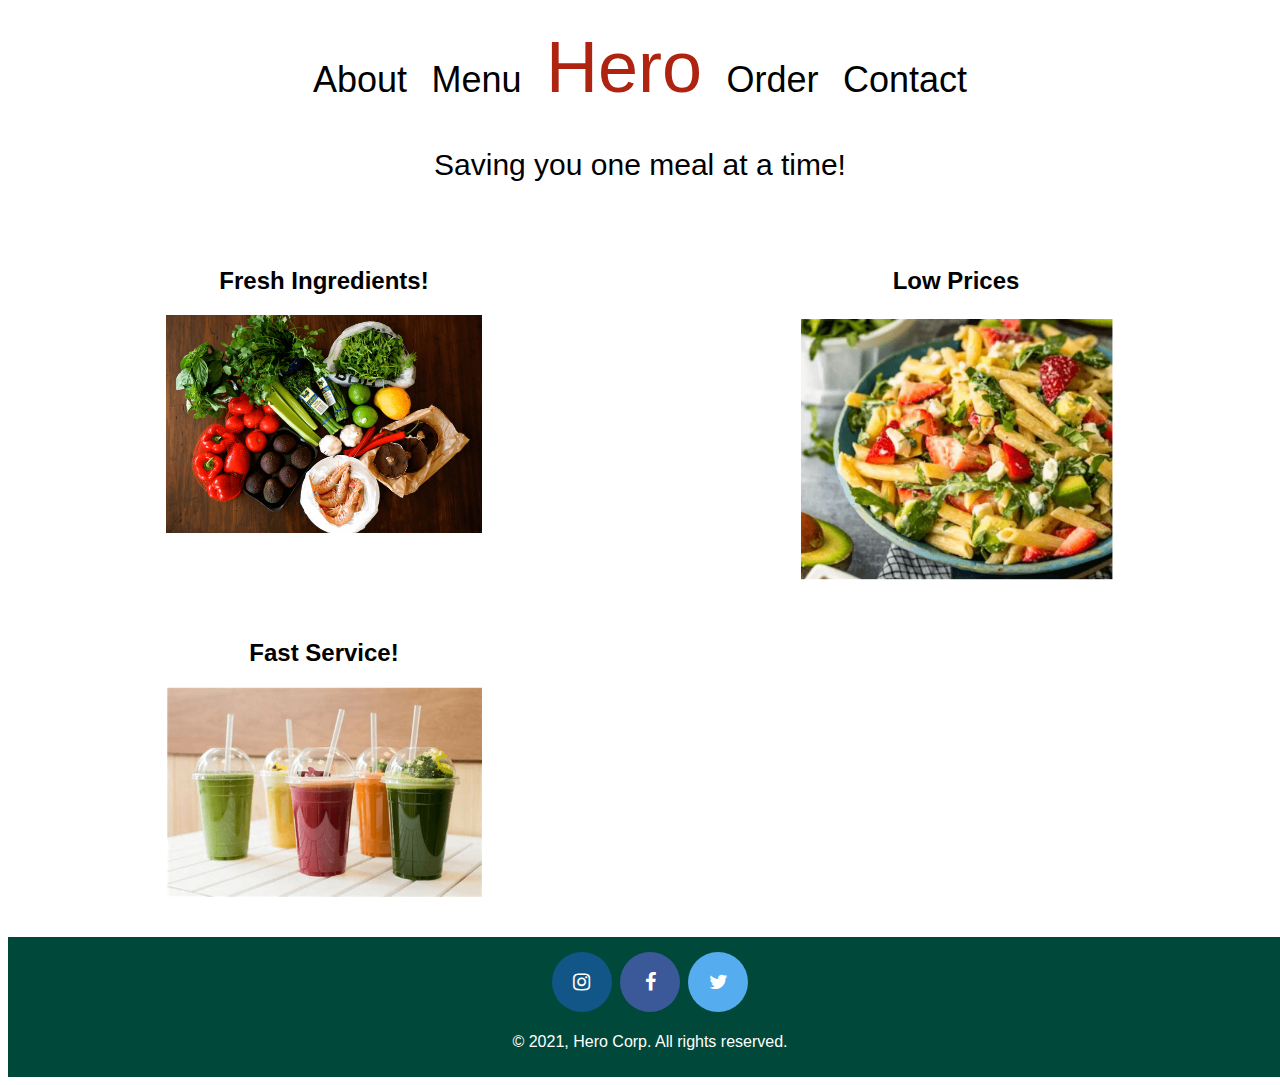
==== index.html @ 9eca9919 "removed .." ====
<!DOCTYPE html>
<html lang="en">
<head>
    <meta charset="UTF-8">
    <meta http-equiv="X-UA-Compatible" content="IE=edge">
    <meta name="viewport" content="width=device-width, initial-scale=1.0">
    <title>Hero Corp</title>

    <!-- Fonts -->
    <link rel="preconnect" href="https://fonts.googleapis.com">
    <link rel="preconnect" href="https://fonts.gstatic.com" crossorigin>
    <link href="https://fonts.googleapis.com/css2?family=Salsa&display=swap" rel="stylesheet">

    <!-- External CSS -->
    <link rel="stylesheet" href="https://cdnjs.cloudflare.com/ajax/libs/font-awesome/4.7.0/css/font-awesome.min.css">

    <!-- Local CSS -->
    <link rel="stylesheet" href="/assets/css/style.css">


</head>
<body>

    <!-- Navigation Menu -->

    <header>
        <nav id="navbar">
            <ul>
                <li><a href="/about-us/">About</a></li>
                <li><a href="/menu/">Menu</a></li>
                <li><a class="title" href="/">Hero</a></li>
                <li><a href="/order/">Order</a></li>
                <li><a href="/contact-us/">Contact</a></li>
            </ul>
        </nav>

        <p class="navbar-quote">Saving you one meal at a time!</p>
    </header>

    <main>
        <section>

            <!-- Slogans with photos -->

            <div class="slogans">

                <div>
                    <h2 class="slogan-name">Fresh Ingredients!</h2>
                    <img src="../assets/img/homepage/fresh-vegetables.png" alt="photo of fresh vegetables">
                </div>

                <div>
                    <h2 class="slogan-name">Low Prices</h2>
                    <img src="../assets/img/homepage/low-prices.png" alt="">
                </div>

                <div>
                    <h2 class="slogan-name">Fast Service!</h2>
                    <img src="../assets/img/homepage/smoothies.png" alt="">
                </div>

            </div>


        </section>
    </main>

    <!-- Footer -->

    <footer id="main-footer">
        <div id="footer">

            <a href="https://instagram.com" class="fa fa-instagram"></a>
            <a href="https://facebook.com" class="fa fa-facebook"></a>
            <a href="https://twitter.com" class="fa fa-twitter"></a>

            <p>&copy; 2021, Hero Corp. All rights reserved.</p>
        </div>
    </footer>

</body>
</html>
---- assets/css/style.css ----
/* -----------------------Home------------------------- */
.slogans {
  display: grid;
  grid-template-columns: 1fr;
  padding-top: 35px;
}

.slogan-name {
  display: flex;
  align-items: center;
  justify-content: center;
}

.slogans img {
  width: 50%;
  display: block;
  margin-left: auto;
  margin-right: auto;
  padding-bottom: 40px;
}

/* Tablet and up */
@media (min-width: 768px) {
  .slogans {
    display: grid;
    grid-template-columns: repeat(2, 1fr);
  }
}
/* Desktop and up */
@media (min-width: 1440px) {
  .slogans {
    grid-template-columns: repeat(3, 1fr);
  }
}

/* -----------------------Menu Page----------------------- */
.menu-section-title {
  background-color: #00493a;
  color: #ffffff;
  font-size: 48px;
  padding: 10px;
}

.menu-items {
  display: grid;
  grid-template-columns: 1fr;
}

.menu-item {
  display: grid;
  grid-template-columns: 2fr 3fr;
}

.menu-item-desc {
  font-size: 24px;
}

.menu-item img {
  max-width: 100%;
  border-radius: 50%;
  object-fit: cover;
  width: 250px;
  height: 250px;
}

.smoothie-desc {
  font-size: 36px;
  padding-top: 40px;
}

.smoothie-list {
  text-align: center;
  font-size: 24px;
}

.smoothie-list p {
  font: ;
  font-size: 27px;
  padding-bottom: 30px;
}

/*Menu page link made into button*/

.button {
  background-color: white;
  color: black;
  border: 2px solid #00493a;
  padding: 16px 32px;
  text-align: center;
  text-decoration: none;
  display: inline-block;
  font-size: 36px;
}

.button:hover {
  background-color: #00493a;
  color: #ffffff;
}

.button-container {
  text-align: center;
  padding: 40px;
}

@media (min-width: 768px) {
  .menu-items {
    grid-template-columns: 1fr 1fr;
  }

  .menu-item img {
    max-width: 100%;
    border-radius: 15%;
    width: 70%;
    height: ;
    padding-top: 20px;
    padding-bottom: 20px;
  }

  .menu-item p {
    font-size: 25px;
  }

  .smoothie-desc {
    font-size: px;
    padding-top: 20px;
  }

  .smoothie-list {
    text-align: center;
    font-size: 24px;
  }

  .smoothie-list p {
    font: ;
    font-size: 24px;
    padding-bottom: 30px;
  }
}
@media (min-width: 1440px) {
  .menu-items {
    grid-template-columns: 1fr 1fr 1fr;
  }
}

/* -------------------------Navigation--------------------------- */

#navbar ul {
  list-style: none;
  padding: 10px;
  text-align: center;
}

#navbar li {
  display: inline;
  padding: 20px;
}

#navbar a {
  color: #000000;
  text-decoration: none;
  font-size: 18px;
}

#navbar .title {
  font-size: 48px;
  color: #ae2411;
}

.navbar-quote {
  padding: 70px 0;
  text-align: center;
  font-size: 30px;
  padding: 0px;
}

.main-quote {
  font-size: 18px;
  padding: 50px 40px;
}

/* Tablet and up*/
@media (min-width: 768px) {
  #navbar ul {
    list-style: none;
    padding: 10px;
    text-align: center;
  }

  #navbar li {
    display: inline;
    padding: 10px;
  }

  #navbar a {
    font-size: 36px;
  }

  #navbar .title {
    font-size: 72px;
  }

  .main-quote {
    font-size: 25x;
    padding: 60px;
    text-align: center;
  }
}

/* Desktop and up*/
@media (min-width: 1440px) {
}

/* --------------------------------Order Page------------------------------ */
/* Phone */
.opener {
  font-size: 40px;
  text-align: center;
}

.main {
  height: auto;
  display: grid;
  grid-template-columns: 1fr;
  place-items: left;
}

.body {
  font-family: 'Ruluko', sans-serif;
  font-size: 24px;
}

/* Menu Items */
.order-section-title {
  background: #00493a;
  color: #fff;
}

.order-items {
  display: grid;
  grid-template-columns: 1fr;
  row-gap: 20px;
  margin: 30px;
}

.order-item {
  display: grid;
  grid-template-columns: 2fr 3fr;
  row-gap: 20px;
}

/* Tablet and up */
@media (min-width: 768px) {
  .order-items {
    grid-template-columns: 1fr 1fr 1fr;
  }

  .order-item {
    display: grid;
    grid-template-columns: 2fr 3fr;
    row-gap: 20px;
  }
}

/* Desktop and up */
@media (min-width: 1440px) {
  .cart {
    justify-content: center;
    font-size: 30px;
    color: #000;
    background-color: #9db9ab8c;
  }
}

/* -----------------------------------footer---------------------------- */

.footer-body {
  display: grid;
  grid-template-rows: auto 1fr auto;
}

#footer {
  bottom: 0;
  background-color: #00493a;
  width: 100%;
  padding: 10px;
  text-align: center;
  color: white;
}

.fa {
  padding: 20px;
  font-size: 20px;
  width: 20px;
  text-align: center;
  text-decoration: none;
  margin: 5px 2px;
  border-radius: 50%;
}

.fa:hover {
  opacity: 0.7;
}

.fa-instagram {
  background: #125688;
  color: white;
}

.fa-facebook {
  background: #3b5998;
  color: white;
}

.fa-twitter {
  background: #55acee;
  color: white;
}

/* -----------------------------Contact Us----------------------------- */
/* Phone */
.contact-label {
  height: 100px;
  background-image: linear-gradient(to right, #00493a, #00735c);
  text-align: center;
  padding-top: 25px;
  color: white;
}

.contact-us {
  text-align: center;
  font-size: 24px;
}

.contact-us-header {
  margin-top: 100px;
  text-align: center;
  font-size: 18px;
}

/* Contact US Form */

/* Fields */
input[type='text'],
select,
textarea {
  width: 100%;
  padding: 12px;
  border: 1px solid #ccc;
  border-radius: 4px;
  box-sizing: border-box;
  margin-top: 6px;
  margin-bottom: 16px;
  resize: vertical;
}

/* Submit Button */
input[type='submit'] {
  background-color: #606462;
  color: white;
  padding: 12px 20px;
  border: none;
  border-radius: 4px;
  cursor: pointer;
}

/* Submit button: hover action */
input[type='submit']:hover {
  background-color: #00735c;
}

/* form background */
.contact-container {
  border-radius: 5px;
  padding: 80px 100px 125px;
}

/* Tablet and up */
@media (min-width: 768px) {
  .contact-us {
  }
  /* form background */
  .contact-container {
    border-radius: 5px;
    padding: 80px 250px 100px;
  }
  .contact-us-header {
    font-size: 24px;
  }
}

/* Desktop and up */
@media (min-width: 1440px) {
  /* form background */
  .contact-container {
    border-radius: 5px;
    padding: 80px 300px 100px;
  }
  .contact-us-header {
    font-size: 32px;
  }
}

/* ---------------------------------Cart----------------------------------- */

article {
  height: auto;
  display: grid;

  margin: 0;
  padding: 30px;
}

body {
  font-family: 'Ruluko', sans-serif;
}

.opener {
  font-size: 30px;
  grid-column: 2/-1;
}

.summary {
  font-size: 25px;
  grid-column: 2/-1;
}

.personal {
  grid-gap: 5px;
  grid-template-columns: repeat(auto-fit, minmax(100px, 1fr));
  grid-template-rows: 100px 100px;
}
.address {
  grid-gap: 5px;
  grid-template-columns: repeat(auto-fit, minmax(100px, 1fr));
  grid-template-rows: 100px 100px;
}
.card {
  grid-gap: 5px;
  grid-template-columns: repeat(auto-fit, minmax(100px, 1fr));
  grid-template-rows: 100px 100px;
}

.order {
  justify-content: center;
  font-size: 30px;
  color: #000;
  background-color: #9db9ab8c;
}

/* ----------------------------about us---------------------------- */
/* Phone */
.about-title {
  height: 100px;
  background-image: linear-gradient(to right, #00493a, #00735c);
  text-align: center;
  color: white;
  font-size: 48px;
  text-align: left;
  padding-top: 50px;
  padding-left: 37px;
}

.hero-about-heading {
  padding-top: 70px;
  padding-left: 41px;
  font-size: 24px;
}
.hero-about-heading-content {
  padding-top: 5px;
  padding-left: 41px;
  padding-right: 19px;
  font-size: 24px;
}
.hero-about-history {
  padding-top: 41px;
  padding-left: 37px;
  padding-right: 19px;
  font-size: 24px;
}
.hero-about-history-content {
  padding-top: 5px;
  padding-left: 41px;
  padding-right: 19px;
  font-size: 24px;
}
.hero-about-new-para {
  padding-top: 24px;
  padding-left: 41px;
  padding-right: 19px;
  font-size: 24px;
}

/* About Items */
.about-items {
  display: grid;
  grid-template-columns: 1fr;
}
.crust-pizza-img {
  padding-left: 55px;
}

.crust-pizza-heading {
  padding-top: 75px;
  padding-left: 89px;
  padding-bottom: 18px;
  font-size: 24px;
}
.crust-pizza-body {
  width: 259px;
  height: 140px;
  padding-top: 35px;
  padding-left: 83px;
  text-align: center;
  font-size: 24px;
}
.shabu-img {
  padding-left: 67px;
}
.shabu-heading {
  padding-top: 86px;
  padding-left: 99px;
  padding-bottom: 28px;
  font-size: 24px;
}

.shabu-body {
  padding-top: 27px;
  padding-left: 42px;
  width: 345px;
  height: 168px;
  text-align: center;
  font-size: 24px;
}

/* Tablet and up */
@media (min-width: 768px) {
  .hero-about-heading {
    padding-top: 37px;
    padding-left: 37px;
    padding-right: 18px;
  }
  .hero-about-heading-content {
    padding-top: 8.7px;
    padding-left: 37px;
    padding-right: 18px;
  }
  .hero-about-history {
    padding-top: 37px;
    padding-left: 37px;
    padding-right: 19px;
  }
  .hero-about-history-content {
    padding-top: 5px;
    padding-left: 37px;
    padding-right: 18px;
  }
  .hero-about-new-para {
    padding-top: 37px;
    padding-left: 37px;
    padding-right: 19px;
  }
  /* About Items */
  .about-items {
    display: grid;
    grid-template-columns: 2fr 3fr;
  }
  .crust-pizza-img {
    padding-left: 41px;
  }
  .crust-pizza-heading {
    padding-top: 130px;
    padding-left: 75px;
    padding-bottom: 18px;
  }
  .crust-pizza-body {
    width: 259px;
    height: 140px;
    padding-left: 75px;
    text-align: center;
  }
  .shabu-img {
    padding-left: 75px;
  }
  .shabu-heading {
    padding-top: 130px;
    padding-left: 107px;
    padding-bottom: 28px;
  }
  .shabu-body {
    padding-top: 27px;
    width: 345px;
    height: 168px;
    text-align: center;
  }
}

/* Desktop and up */
@media (min-width: 1440px) {
  .hero-about-heading {
    padding-top: 37px;
    padding-left: 37px;
    font-size: 36px;
  }
  .hero-about-heading-content {
    padding-top: 14.5px;
    padding-left: 31px;
    font-size: 36px;
  }
  .hero-about-history {
    padding-top: 80px;
    padding-left: 31px;
    font-size: 36px;
  }
  .hero-about-history-content {
    padding-top: 13px;
    padding-left: 31px;
    font-size: 36px;
  }
  .hero-about-new-para {
    padding-top: 63px;
    padding-left: 31px;
    font-size: 36px;
  }

  /* About Items */
  .about-items {
    display: grid;
    grid-template-columns: 2fr 3fr;
  }
  .crust-pizza-img {
    padding-top: 21px;
    padding-left: 241px;
  }
  .crust-pizza-heading {
    padding-top: 62px;
    padding-left: 219px;
    font-size: 36px;
  }
  .crust-pizza-body {
    padding-top: 21px;
    padding-left: 184px;
    width: 462px;
    height: 210px;
    font-size: 36px;
  }
  .shabu-img {
    padding-top: 21px;
    padding-left: 204px;
  }
  .shabu-heading {
    padding-top: 62px;
    padding-left: 185px;
    font-size: 36px;
  }
  .shabu-body {
    padding-top: 21px;
    padding-left: 127px;
    width: 482px;
    height: 252px;
    font-size: 36px;
  }
}
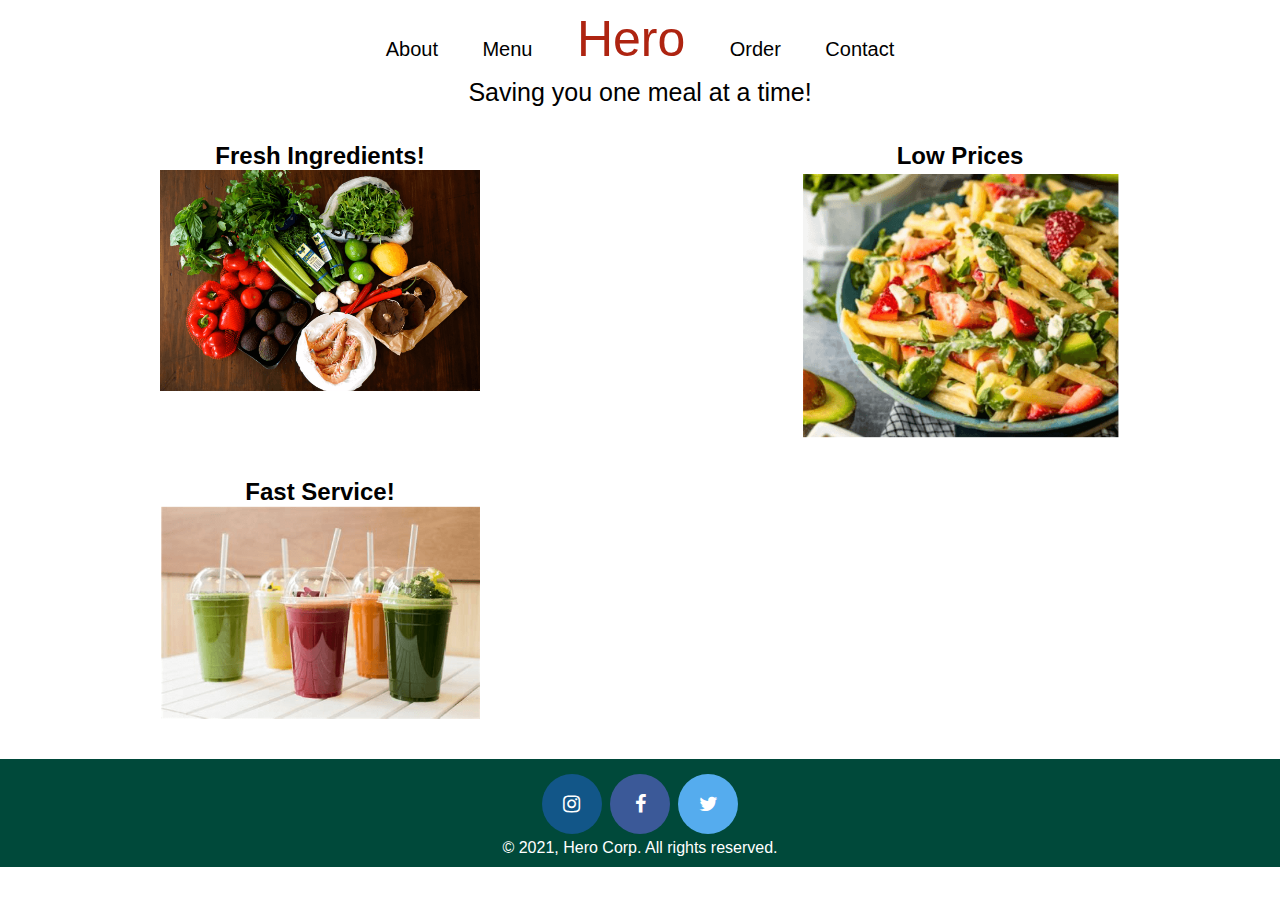
==== commit 8af082fb: "final commit home" ====
--- a/index.html
+++ b/index.html
@@ -15,7 +15,10 @@
     <link rel="stylesheet" href="https://cdnjs.cloudflare.com/ajax/libs/font-awesome/4.7.0/css/font-awesome.min.css">
 
     <!-- Local CSS -->
-    <link rel="stylesheet" href="/assets/css/style.css">
+    <link rel="stylesheet" href="./assets/css/navigation.css">
+    <link rel="stylesheet" href="./assets/css/home.css">
+    <link rel="stylesheet" href="./assets/css/footer.css">
+    <link rel="stylesheet" href="./assets/css/general.css">
 
 
 </head>
@@ -26,11 +29,11 @@
     <header>
         <nav id="navbar">
             <ul>
-                <li><a href="/about-us/">About</a></li>
-                <li><a href="/menu/">Menu</a></li>
+                <li><a href="../about-us/">About</a></li>
+                <li><a href="../menu/">Menu</a></li>
                 <li><a class="title" href="/">Hero</a></li>
-                <li><a href="/order/">Order</a></li>
-                <li><a href="/contact-us/">Contact</a></li>
+                <li><a href="../order/">Order</a></li>
+                <li><a href="../contact-us/">Contact</a></li>
             </ul>
         </nav>
 
@@ -56,7 +59,7 @@
 
                 <div>
                     <h2 class="slogan-name">Fast Service!</h2>
-                    <img src="../assets/img/homepage/smoothies.png" alt="">
+                    <img src="../assets/img/homepage/smoothies.png" alt=" ">
                 </div>
 
             </div>
@@ -76,7 +79,9 @@
 
             <p>&copy; 2021, Hero Corp. All rights reserved.</p>
         </div>
+
     </footer>
 
 </body>
 </html>
+
--- a/assets/css/navigation.css
+++ b/assets/css/navigation.css
@@ -0,0 +1,69 @@
+* {
+  margin: 0;
+  padding: 0;
+}
+
+/* Navigation Menu CSS */
+
+#navbar ul {
+  list-style: none;
+  padding: 10px;
+  text-align: center;
+}
+
+#navbar li {
+  display: inline;
+  padding: 20px;
+}
+
+#navbar a {
+  color: #000000;
+  text-decoration: none;
+  font-size: 12px;
+  font-family: 'Ruluko', sans-serif;
+}
+
+#navbar .title {
+  font-family: 'Ruluko', sans-serif;
+  font-size: 48px;
+  color: #ae2411;
+}
+
+.navbar-quote {
+  font-family: 'Ruluko', sans-serif;
+  padding: 70px 0;
+  text-align: center;
+  font-size: 25px;
+  padding: 0px;
+}
+
+.main-quote {
+  font-family: 'Ruluko', sans-serif;
+  font-size: 18px;
+  padding: 50px 40px;
+}
+
+/* Tablet and up*/
+@media (min-width: 768px) {
+  #navbar a {
+    font-size: 20px;
+  }
+
+  #navbar .title {
+    font-size: 50px;
+  }
+
+  .main-quote {
+    font-size: 25x;
+    padding: 60px;
+    text-align: center;
+  }
+}
+
+/* Desktop and up*/
+@media (min-width: 1440px) {
+  /*Menu Page Menu Items*/
+  .menu-items {
+    grid-template-columns: 1fr 1fr 1fr;
+  }
+}
--- a/assets/css/home.css
+++ b/assets/css/home.css
@@ -0,0 +1,40 @@
+/* Homepage Slogan CSS */
+
+.slogans {
+  display: grid;
+  grid-template-columns: 1fr;
+  padding-top: 35px;
+}
+
+.slogan-name {
+  display: flex;
+  align-items: center;
+  justify-content: center;
+}
+
+.slogans img {
+  width: 50%;
+  display: block;
+  margin-left: auto;
+  margin-right: auto;
+  padding-bottom: 40px;
+}
+
+/* Tablet and up*/
+
+@media (min-width: 768px) {
+  /*Homepage Slogan CSS*/
+
+  .slogans {
+    display: grid;
+    grid-template-columns: repeat(2, 1fr);
+  }
+}
+
+/* Desktop and up*/
+@media (min-width: 1440px) {
+  /*Home Page Slogans*/
+  .slogans {
+    grid-template-columns: repeat(3, 1fr);
+  }
+}
--- a/assets/css/footer.css
+++ b/assets/css/footer.css
@@ -0,0 +1,43 @@
+/* footer */
+body {
+  display: grid;
+  grid-template-rows: auto 1fr auto;
+}
+
+#footer {
+  bottom: 0;
+  background-color: #00493a;
+  width: 100%;
+  padding: 10px;
+  text-align: center;
+  color: white;
+}
+
+.fa {
+  padding: 20px;
+  font-size: 20px;
+  width: 60px;
+  text-align: center;
+  text-decoration: none;
+  margin: 5px 2px;
+  border-radius: 50%;
+}
+
+.fa:hover {
+  opacity: 0.7;
+}
+
+.fa-instagram {
+  background: #125688;
+  color: white;
+}
+
+.fa-facebook {
+  background: #3b5998;
+  color: white;
+}
+
+.fa-twitter {
+  background: #55acee;
+  color: white;
+}
--- a/assets/css/general.css
+++ b/assets/css/general.css
@@ -0,0 +1,13 @@
+*,
+*:before,
+*:after {
+  box-sizing: border-box;
+}
+
+body {
+  font-family: 'Ruluko', sans-serif;
+}
+
+.display-1 {
+  font-size: 48px;
+}
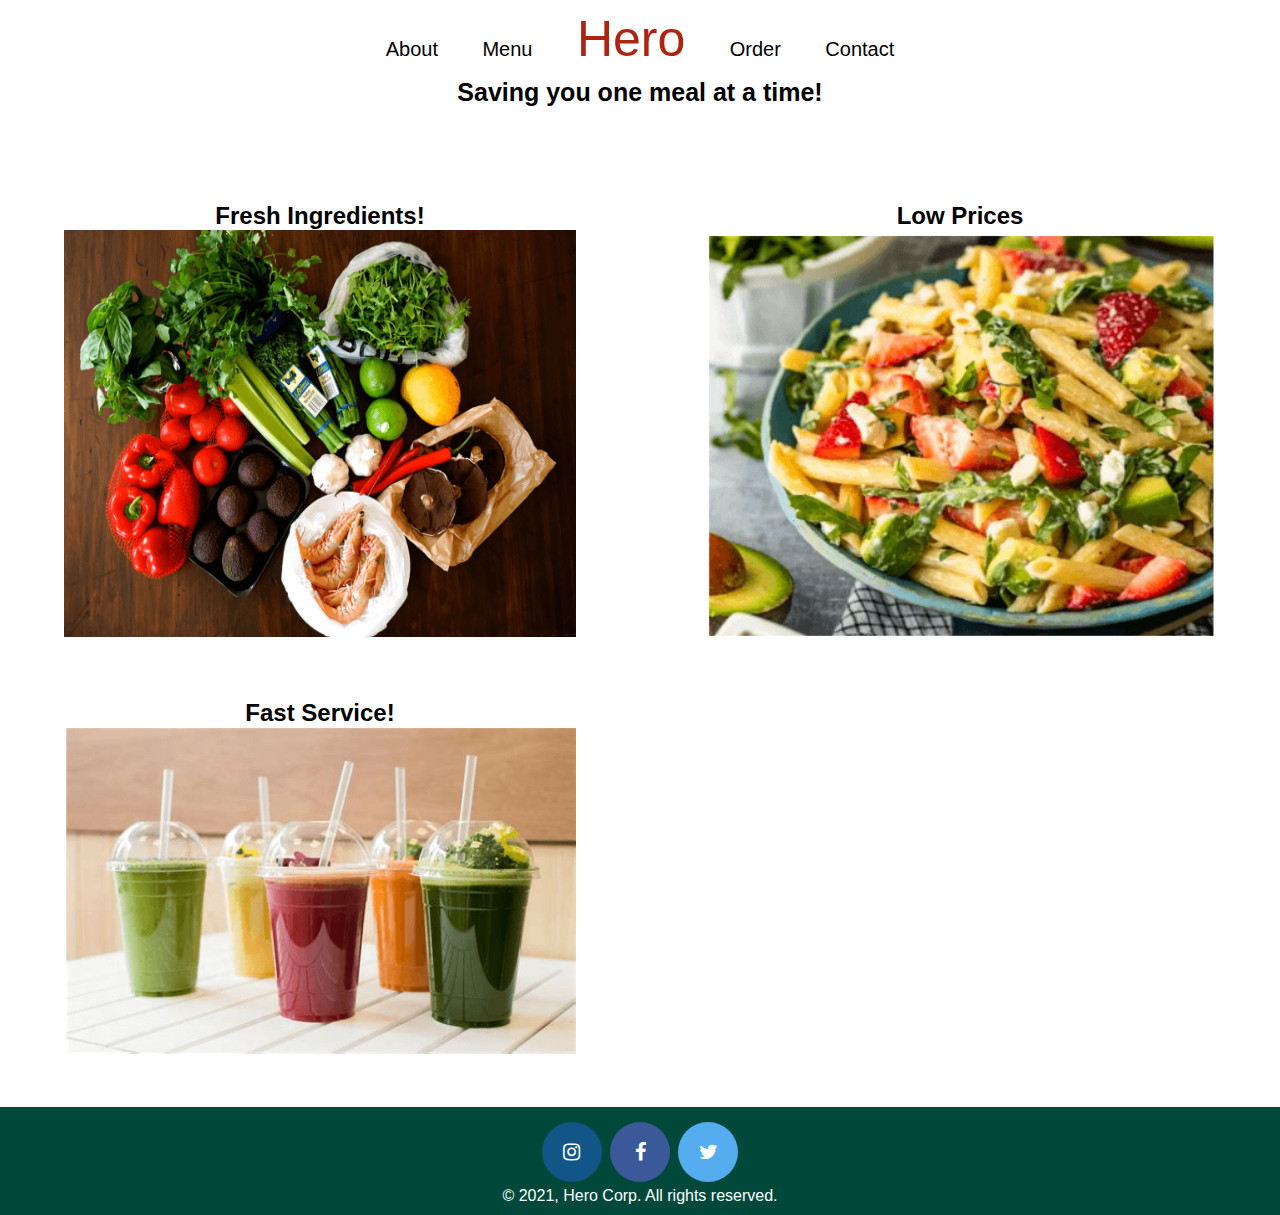
==== commit 11ae19a7: "Fixed area from WAVE about navagation" ====
--- a/index.html
+++ b/index.html
@@ -28,16 +28,16 @@
 
     <header>
         <nav id="navbar">
-            <ul>
+            <ol>
                 <li><a href="../about-us/">About</a></li>
                 <li><a href="../menu/">Menu</a></li>
                 <li><a class="title" href="/">Hero</a></li>
                 <li><a href="../order/">Order</a></li>
                 <li><a href="../contact-us/">Contact</a></li>
-            </ul>
+            </ol>
         </nav>
 
-        <p class="navbar-quote">Saving you one meal at a time!</p>
+        <h3 class="navbar-quote">Saving you one meal at a time!</h3>
     </header>
 
     <main>
--- a/assets/css/navigation.css
+++ b/assets/css/navigation.css
@@ -5,7 +5,7 @@
 
 /* Navigation Menu CSS */
 
-#navbar ul {
+#navbar ol {
   list-style: none;
   padding: 10px;
   text-align: center;
@@ -19,7 +19,7 @@
 #navbar a {
   color: #000000;
   text-decoration: none;
-  font-size: 12px;
+  font-size: 20px;
   font-family: 'Ruluko', sans-serif;
 }
 
@@ -39,7 +39,7 @@
 
 .main-quote {
   font-family: 'Ruluko', sans-serif;
-  font-size: 18px;
+  font-size: 20px;
   padding: 50px 40px;
 }
 
--- a/assets/css/home.css
+++ b/assets/css/home.css
@@ -1,9 +1,14 @@
 /* Homepage Slogan CSS */
+
+* {
+  margin: 0;
+  padding: 0;
+}
 
 .slogans {
   display: grid;
   grid-template-columns: 1fr;
-  padding-top: 35px;
+  padding-top: 95px;
 }
 
 .slogan-name {
@@ -13,7 +18,8 @@
 }
 
 .slogans img {
-  width: 50%;
+  width: 80%;
+  height: 90%;
   display: block;
   margin-left: auto;
   margin-right: auto;
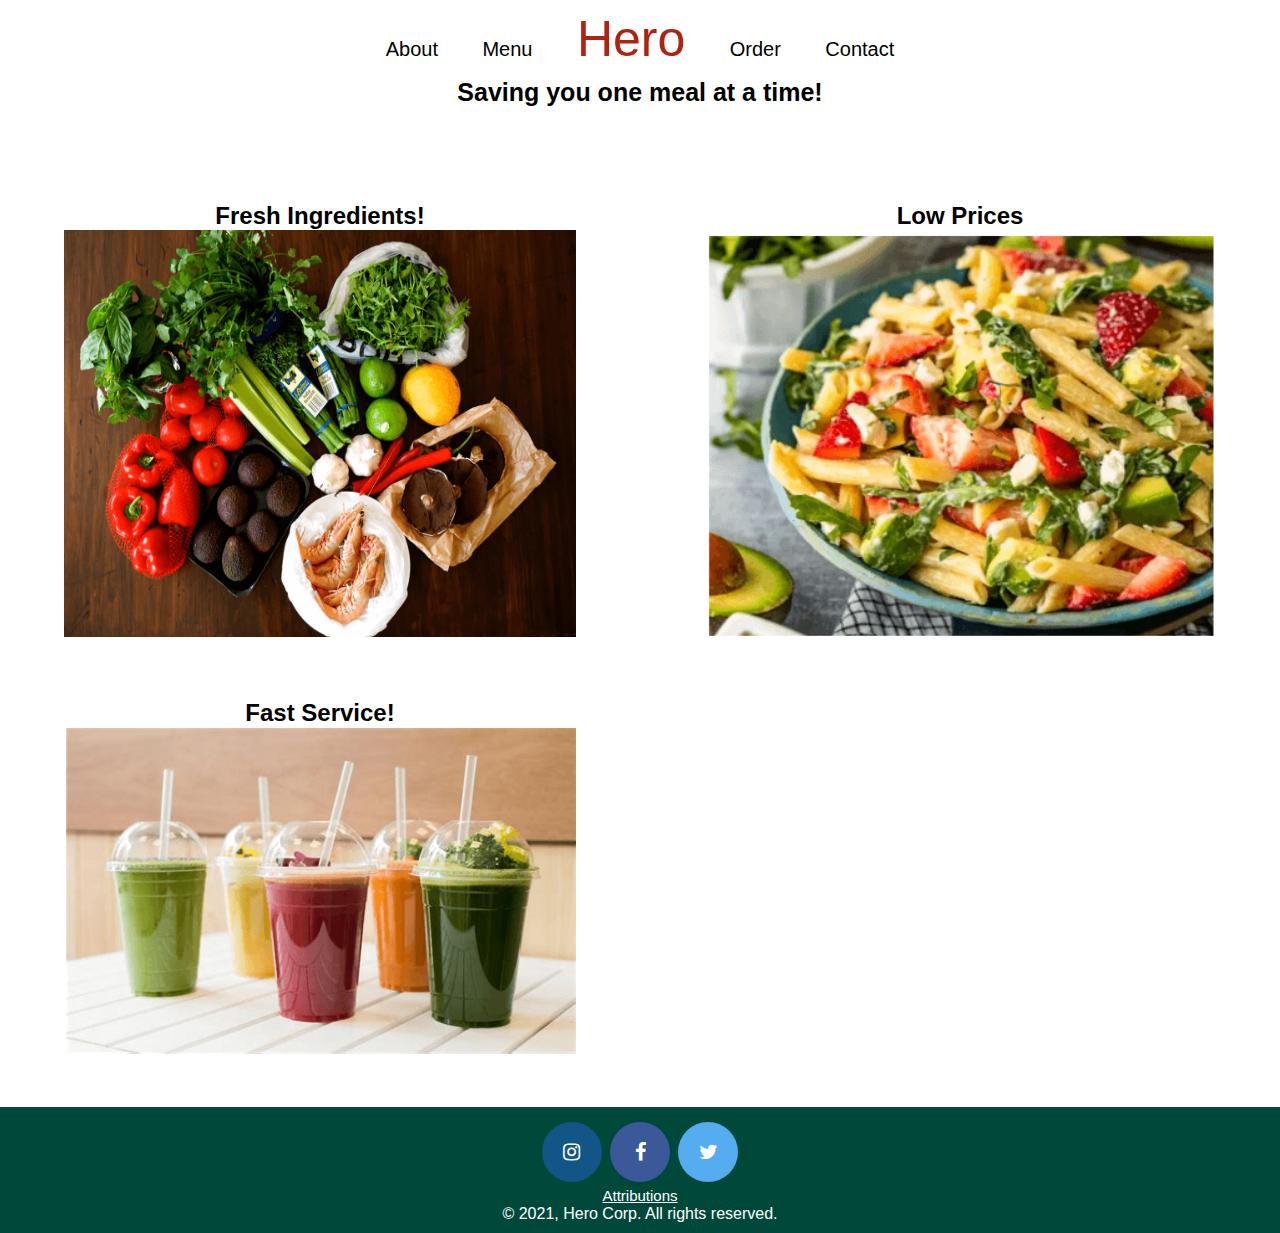
==== commit 48202d12: "added attributes" ====
--- a/index.html
+++ b/index.html
@@ -77,6 +77,7 @@
             <a href="https://facebook.com" class="fa fa-facebook"></a>
             <a href="https://twitter.com" class="fa fa-twitter"></a>
 
+            <div> <a href="../assets/attributions/index.html" class="attributions"> Attributions</a></div>
             <p>&copy; 2021, Hero Corp. All rights reserved.</p>
         </div>
 
@@ -84,4 +85,3 @@
 
 </body>
 </html>
-
--- a/assets/css/footer.css
+++ b/assets/css/footer.css
@@ -10,6 +10,11 @@
   width: 100%;
   padding: 10px;
   text-align: center;
+  color: white;
+}
+
+.attributions{
+  font-size: 15px;
   color: white;
 }
 
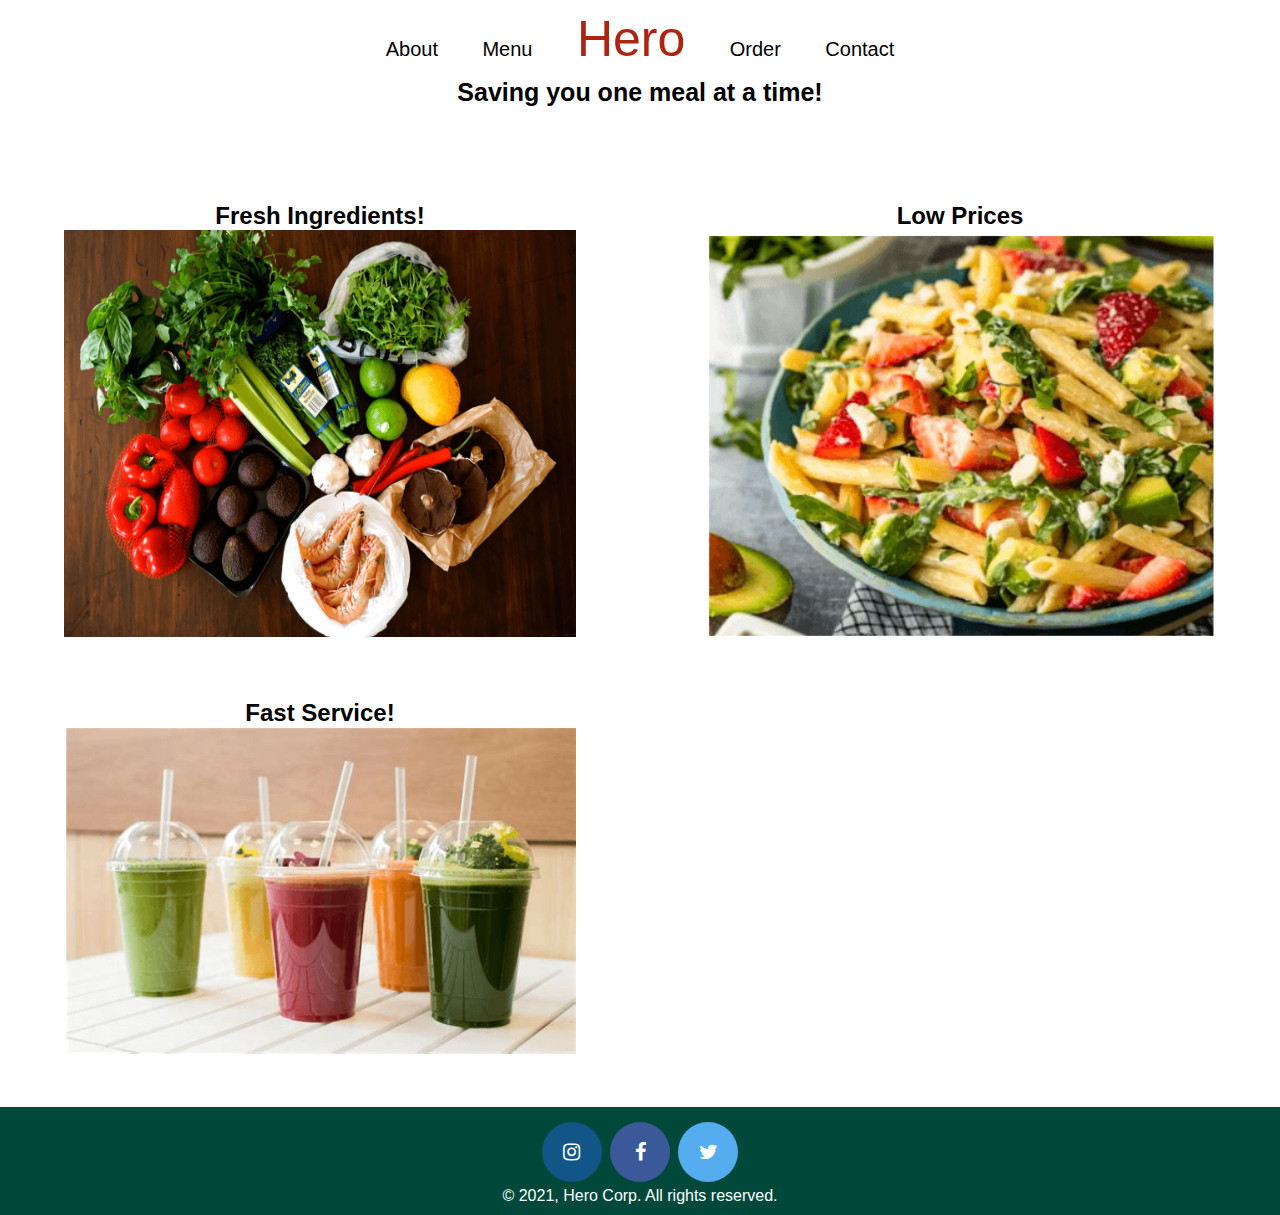
==== commit 3383cb02: "Merge branch 'master' of https://github.com/JayAlxBro/hero" ====
--- a/index.html
+++ b/index.html
@@ -77,7 +77,6 @@
             <a href="https://facebook.com" class="fa fa-facebook"></a>
             <a href="https://twitter.com" class="fa fa-twitter"></a>
 
-            <div> <a href="../assets/attributions/index.html" class="attributions"> Attributions</a></div>
             <p>&copy; 2021, Hero Corp. All rights reserved.</p>
         </div>
 
@@ -85,3 +84,4 @@
 
 </body>
 </html>
+
